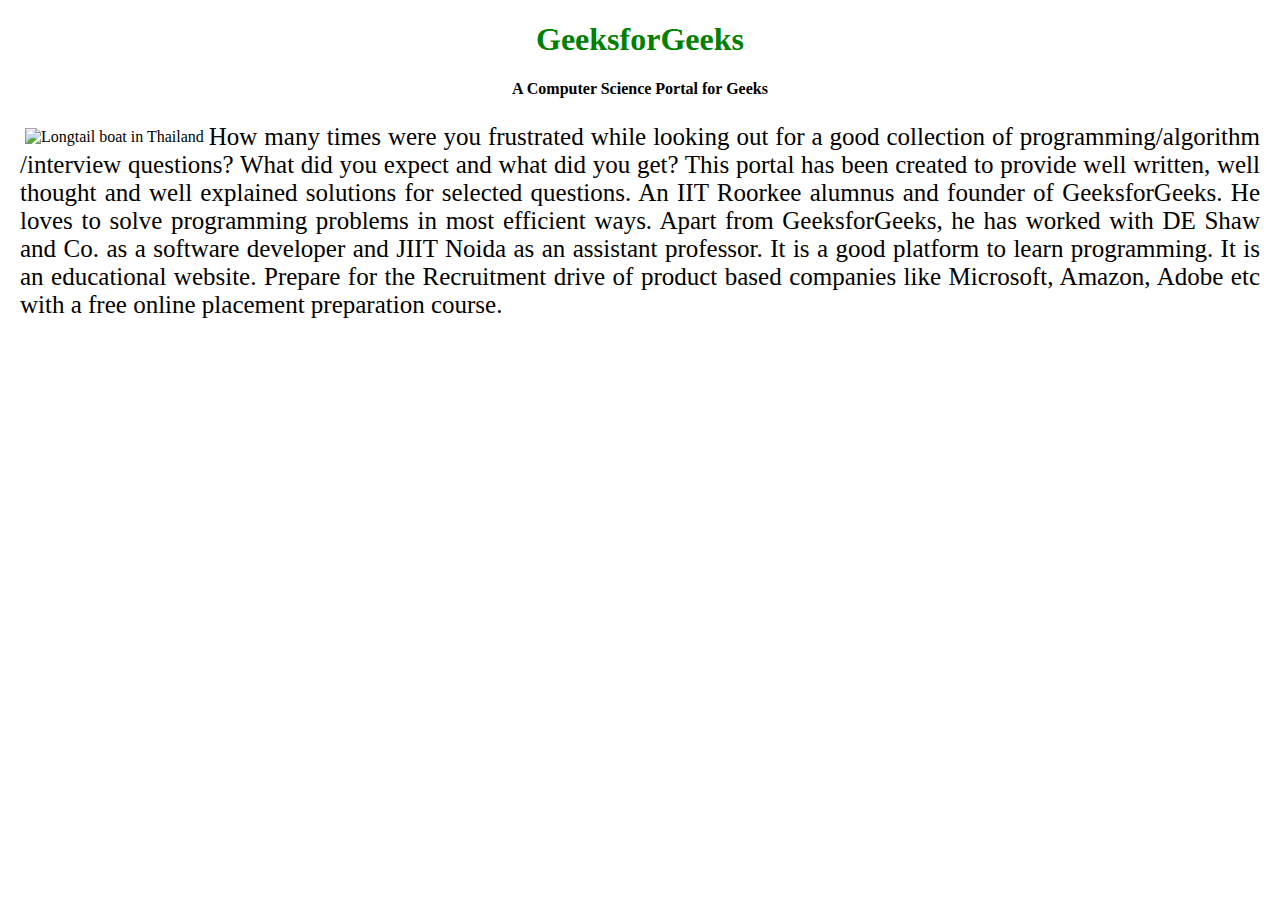
==== index.html @ 51d9f71f "Add files via upload" ====
<!DOCTYPE html>
<html>
<link rel="stylesheet" href="styling.css">
<head>
	<title>
		Wraping an Image with the text
	</title>
	
	
</head>

<body>
	<h1>GeeksforGeeks</h1>
	
	<b>
		A Computer Science
		Portal for Geeks
	</b>
	
	<div class="square">
		<div>
			<img src=
"https://media.geeksforgeeks.org/wp-content/uploads/20190808143838/logsm.png"
					alt="Longtail boat in Thailand">
		</div>
		
		<p>
			How many times were you frustrated while looking
			out for a good collection of programming/algorithm
			/interview questions? What did you expect and what
			did you get? This portal has been created to
			provide well written, well thought and well
			explained solutions for selected questions.
			An IIT Roorkee alumnus and founder of GeeksforGeeks.
			He loves to solve programming problems in most
			efficient ways. Apart from GeeksforGeeks, he has
			worked with DE Shaw and Co. as a software developer
			and JIIT Noida as an assistant professor. It is a
			good platform to learn programming. It is an
			educational website. Prepare for the Recruitment
			drive of product based companies like Microsoft,
			Amazon, Adobe etc with a free online placement
			preparation course.
		</p>
	</div>
</body>

</html>
---- styling.css ----
body {
    margin: 20px;
    text-align: center;
}
h1 {
    color: green;
}
img {
    float: left; 
    margin: 5px;
}
p {
    text-align: justify;
    font-size: 25px;
}

@media only screen and (max-width: 600px) {
    img {
       float: none;
        margin: 5px;
    }

    p {
        color: rgb(255, 59, 59);
        text-align: justify;
        font-size: 25px;
    }
}
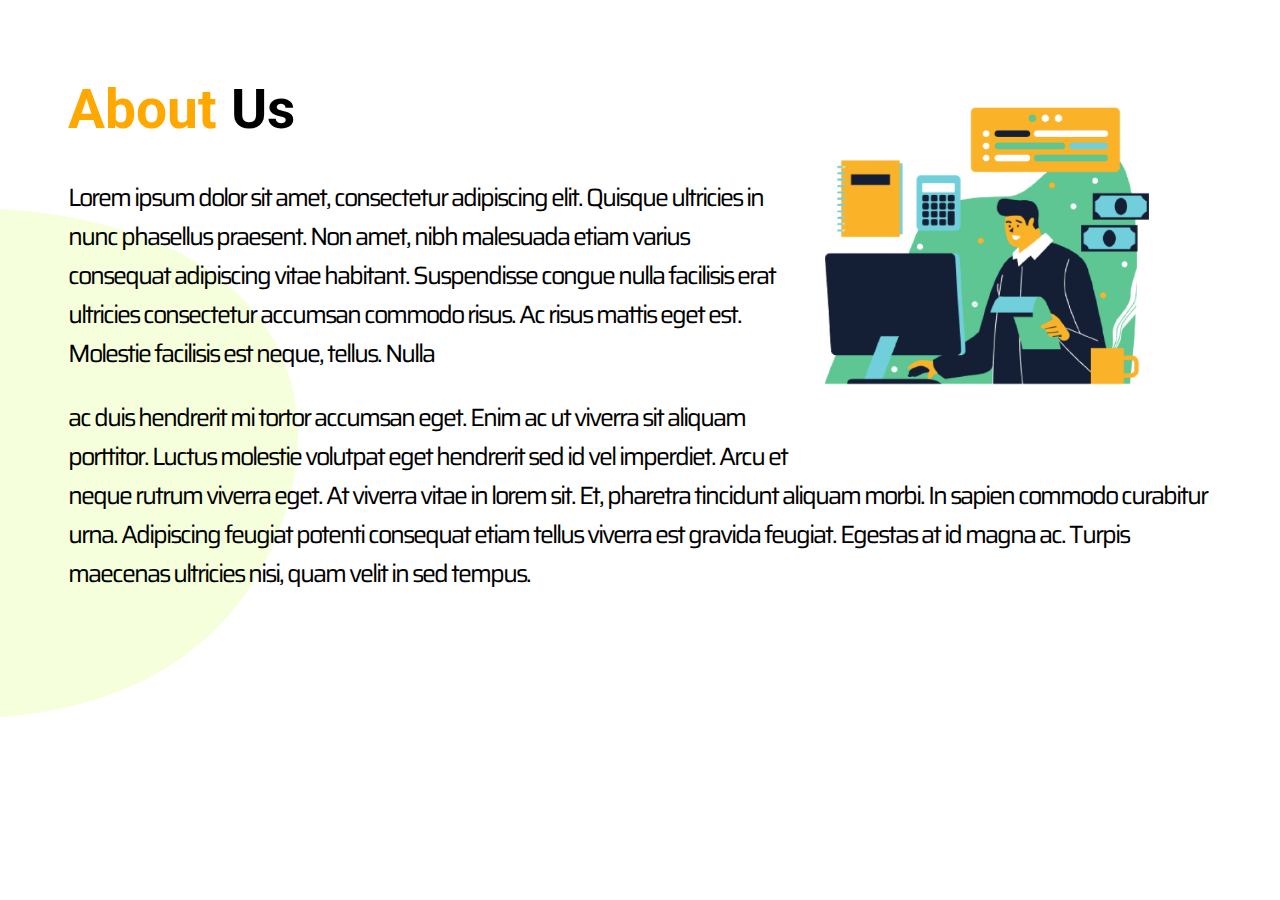
==== commit 0f4cc3f1: "add index" ====
--- a/index.html
+++ b/index.html
@@ -1,48 +1,52 @@
 <!DOCTYPE html>
-<html>
-<link rel="stylesheet" href="styling.css">
+<html lang="en">
+
 <head>
-	<title>
-		Wraping an Image with the text
-	</title>
-	
-	
+	<meta charset="UTF-8">
+	<meta http-equiv="X-UA-Compatible" content="IE=edge">
+	<meta name="viewport" content="width=device-width, initial-scale=1.0">
+	<link rel="stylesheet" href="styling.css">
+	<title>DockLearn</title>
 </head>
 
 <body>
-	<h1>GeeksforGeeks</h1>
-	
-	<b>
-		A Computer Science
-		Portal for Geeks
-	</b>
-	
-	<div class="square">
-		<div>
-			<img src=
-"https://media.geeksforgeeks.org/wp-content/uploads/20190808143838/logsm.png"
-					alt="Longtail boat in Thailand">
+	<div class="about-section">
+
+		<div class="container">
+			<div class="heading">
+				<h1><span style="color: #ffa800;">About</span> Us</h1>
+			</div>
+
+
+			<div class="content">
+				<div class="content-image">
+					<img src="about-image.png" alt="Longtail boat in Thailand">
+				</div>
+
+				<div class="content-text">
+
+					<p>
+						Lorem ipsum dolor sit amet, consectetur adipiscing elit. Quisque ultricies in nunc phasellus
+						praesent. Non amet, nibh malesuada etiam varius consequat adipiscing vitae habitant. Suspendisse
+						congue nulla facilisis erat ultricies consectetur accumsan commodo risus. Ac risus mattis eget
+						est. Molestie facilisis est neque, tellus. Nulla </p>
+
+					<p>ac duis hendrerit mi tortor accumsan eget. Enim ac ut viverra sit aliquam porttitor. Luctus
+						molestie volutpat eget hendrerit sed id vel imperdiet.
+						Arcu et neque rutrum viverra eget. At viverra vitae in lorem sit. Et, pharetra tincidunt aliquam
+						morbi. In sapien commodo curabitur urna. Adipiscing feugiat potenti consequat etiam tellus
+						viverra est gravida feugiat. Egestas at id magna ac. Turpis maecenas ultricies nisi, quam velit
+						in sed tempus.
+					</p>
+				</div>
+			</div>
+
 		</div>
-		
-		<p>
-			How many times were you frustrated while looking
-			out for a good collection of programming/algorithm
-			/interview questions? What did you expect and what
-			did you get? This portal has been created to
-			provide well written, well thought and well
-			explained solutions for selected questions.
-			An IIT Roorkee alumnus and founder of GeeksforGeeks.
-			He loves to solve programming problems in most
-			efficient ways. Apart from GeeksforGeeks, he has
-			worked with DE Shaw and Co. as a software developer
-			and JIIT Noida as an assistant professor. It is a
-			good platform to learn programming. It is an
-			educational website. Prepare for the Recruitment
-			drive of product based companies like Microsoft,
-			Amazon, Adobe etc with a free online placement
-			preparation course.
-		</p>
+
+		<div class="wrapper">
+			<img id="object-position-2" src="Vector.png">
+		</div>
 	</div>
 </body>
 
-</html>
+</html>--- a/styling.css
+++ b/styling.css
@@ -1,28 +1,89 @@
-body {
-    margin: 20px;
-    text-align: center;
-}
-h1 {
-    color: green;
-}
-img {
-    float: left; 
-    margin: 5px;
-}
-p {
-    text-align: justify;
-    font-size: 25px;
-}
-
-@media only screen and (max-width: 600px) {
-    img {
-       float: none;
-        margin: 5px;
-    }
-
-    p {
-        color: rgb(255, 59, 59);
-        text-align: justify;
-        font-size: 25px;
-    }
-}+@import url('https://fonts.googleapis.com/css2?family=Roboto:wght@700&display=swap');
+@import url('https://fonts.googleapis.com/css2?family=Saira:wght@200;300&display=swap');
+.about-section {
+   margin: 20px;  
+}
+
+.wrapper{
+    margin: -30px;
+ 
+   
+}
+
+.wrapper img{
+    position: absolute;
+    top: 13em;
+    z-index: -1;
+    width: 300px;
+}
+
+.container{
+    margin: 30px;
+    padding: 10px;
+}
+
+.heading{
+    margin-top: 30px;
+}
+.heading h1 {
+    font-family: 'Roboto';
+    font-weight: bold;
+    font-size: 55px;
+    line-height: 64px;
+    color: #000;
+}
+.content-image{
+    width: 100%;
+    
+}
+.content-image img {
+    float: right; 
+    margin: 25px;
+    margin-left: 0px;
+    margin-top: -120px;
+    width: 400px;
+
+}
+.content-text p {
+
+    font-family: 'Saira';
+    font-weight: 400;
+    letter-spacing: -0.08em;
+    font-size: 25px;
+    color: #000000;
+   
+    
+}
+
+@media only screen and (max-width: 768px) {
+    .about-section {
+        margin: 0px;  
+     }
+    .heading h1{
+        font-size: 45px;
+        line-height: 54px;
+        text-align: center;
+    }
+    .content-image img {
+       float: none;
+        margin: 15px;
+        display: block;
+        margin-left: auto;
+        margin-right: auto;
+        width: 90%;
+    }
+
+    .content-text p {
+      
+        text-align: justify;
+        font-size: 18px;
+        width: 100%;
+    }
+
+    .wrapper img{
+        position: absolute;
+        top: 29em;
+        z-index: -1;
+        width: 270px;
+    }
+}
